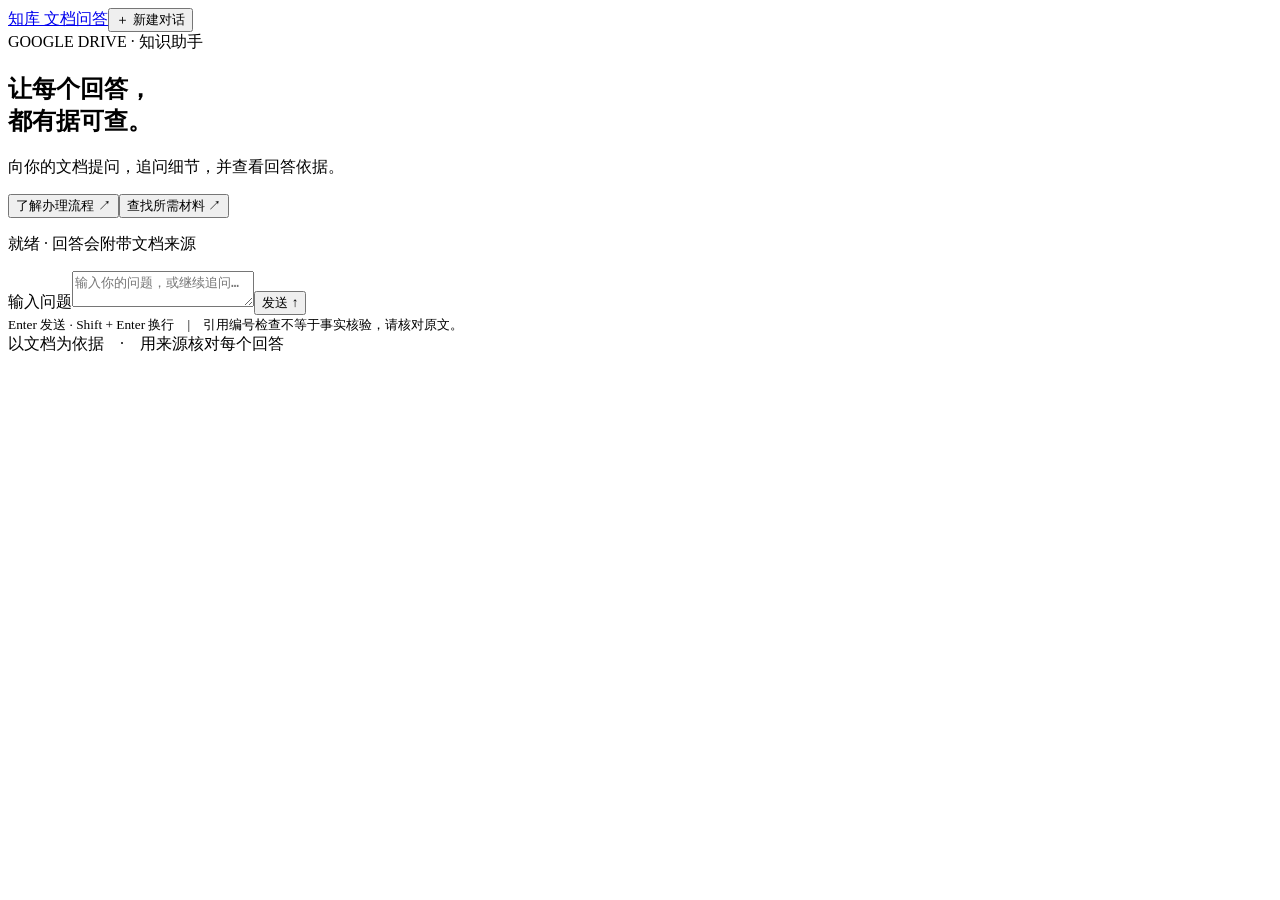
==== app/static/index.html @ 34389d99 "feat: combine LlamaIndex retrieval with LangChain chat and secure web sessions" ====
<!doctype html>
<html lang="zh-CN">
<head><meta charset="utf-8"><meta name="viewport" content="width=device-width, initial-scale=1"><title>知库 · 文档问答</title><link rel="stylesheet" href="/style.css"><script src="/app.js" defer></script></head>
<body>
<header><a class="brand" href="/">知库 <span>文档问答</span></a><button id="new-chat" type="button">＋ 新建对话</button></header>
<main>
<section id="welcome"><span class="eyebrow">GOOGLE DRIVE · 知识助手</span><h1>让每个回答，<br>都有据可查。</h1><p>向你的文档提问，追问细节，并查看回答依据。</p><div class="suggestions"><button type="button" data-question="文档中有哪些办理流程？">了解办理流程 ↗</button><button type="button" data-question="申请需要准备什么材料？">查找所需材料 ↗</button></div></section>
<section id="messages" aria-label="聊天消息" aria-live="polite"></section>
<div class="composer"><p id="status" role="status">就绪 · 回答会附带文档来源</p><form id="chat-form" data-endpoint="/chat/stream"><label for="question" class="sr-only">输入问题</label><textarea id="question" placeholder="输入你的问题，或继续追问…" rows="2" maxlength="4000" required></textarea><button id="send" type="submit">发送 ↑</button><button id="stop" type="button" hidden>停止</button></form><small>Enter 发送 · Shift + Enter 换行　|　引用编号检查不等于事实核验，请核对原文。</small></div>
</main><footer>以文档为依据　·　用来源核对每个回答</footer>
</body></html>
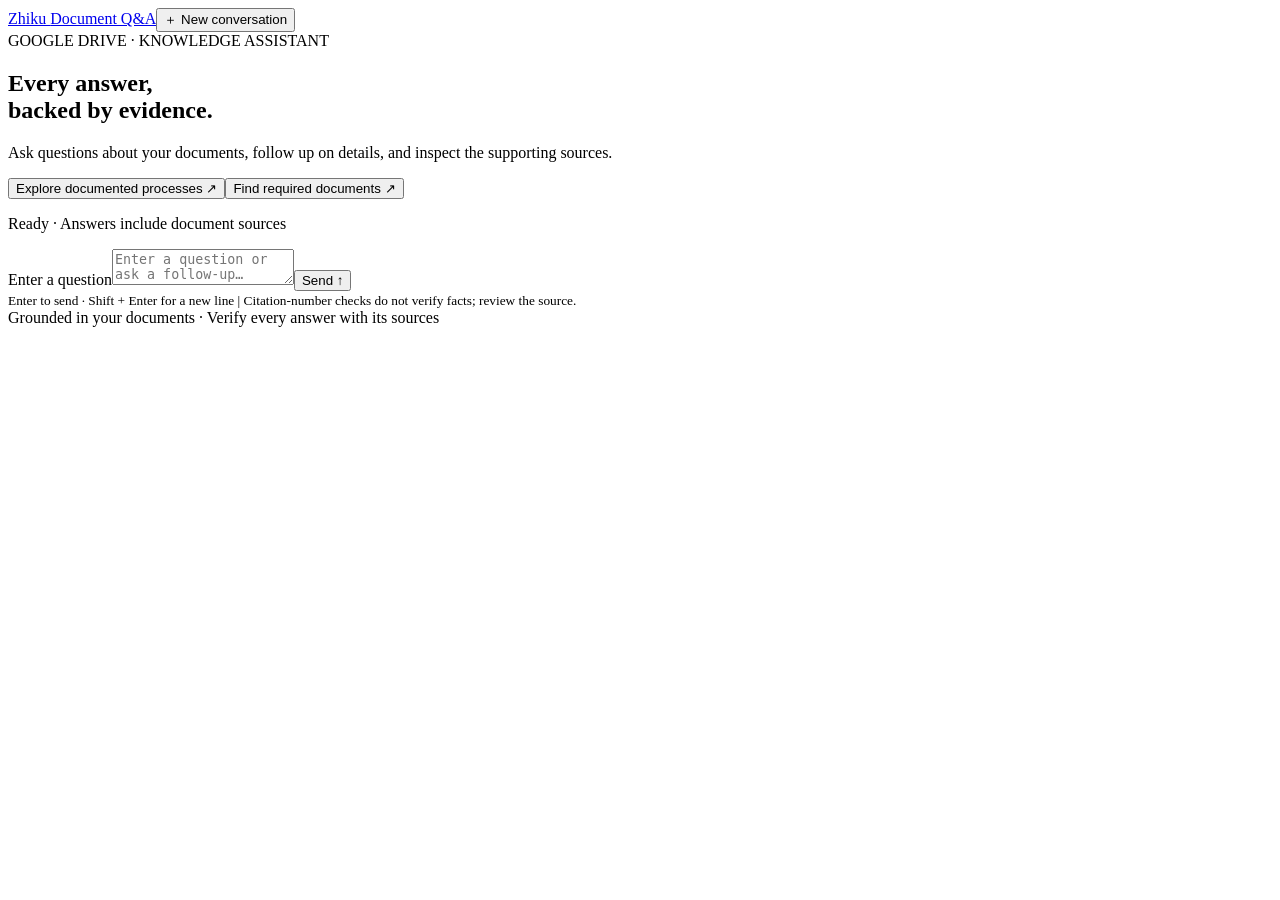
==== commit 387e855a: "commit" ====
--- a/app/static/index.html
+++ b/app/static/index.html
@@ -1,11 +1,11 @@
 <!doctype html>
-<html lang="zh-CN">
-<head><meta charset="utf-8"><meta name="viewport" content="width=device-width, initial-scale=1"><title>知库 · 文档问答</title><link rel="stylesheet" href="/style.css"><script src="/app.js" defer></script></head>
+<html lang="en">
+<head><meta charset="utf-8"><meta name="viewport" content="width=device-width, initial-scale=1"><title>Zhiku · Document Q&amp;A</title><link rel="stylesheet" href="/style.css"><script src="/app.js" defer></script></head>
 <body>
-<header><a class="brand" href="/">知库 <span>文档问答</span></a><button id="new-chat" type="button">＋ 新建对话</button></header>
+<header><a class="brand" href="/">Zhiku <span>Document Q&amp;A</span></a><button id="new-chat" type="button">＋ New conversation</button></header>
 <main>
-<section id="welcome"><span class="eyebrow">GOOGLE DRIVE · 知识助手</span><h1>让每个回答，<br>都有据可查。</h1><p>向你的文档提问，追问细节，并查看回答依据。</p><div class="suggestions"><button type="button" data-question="文档中有哪些办理流程？">了解办理流程 ↗</button><button type="button" data-question="申请需要准备什么材料？">查找所需材料 ↗</button></div></section>
-<section id="messages" aria-label="聊天消息" aria-live="polite"></section>
-<div class="composer"><p id="status" role="status">就绪 · 回答会附带文档来源</p><form id="chat-form" data-endpoint="/chat/stream"><label for="question" class="sr-only">输入问题</label><textarea id="question" placeholder="输入你的问题，或继续追问…" rows="2" maxlength="4000" required></textarea><button id="send" type="submit">发送 ↑</button><button id="stop" type="button" hidden>停止</button></form><small>Enter 发送 · Shift + Enter 换行　|　引用编号检查不等于事实核验，请核对原文。</small></div>
-</main><footer>以文档为依据　·　用来源核对每个回答</footer>
+<section id="welcome"><span class="eyebrow">GOOGLE DRIVE · KNOWLEDGE ASSISTANT</span><h1>Every answer,<br>backed by evidence.</h1><p>Ask questions about your documents, follow up on details, and inspect the supporting sources.</p><div class="suggestions"><button type="button" data-question="What processes are described in the documents?">Explore documented processes ↗</button><button type="button" data-question="What documents are required for the application?">Find required documents ↗</button></div></section>
+<section id="messages" aria-label="Chat messages" aria-live="polite"></section>
+<div class="composer"><p id="status" role="status">Ready · Answers include document sources</p><form id="chat-form" data-endpoint="/chat/stream"><label for="question" class="sr-only">Enter a question</label><textarea id="question" placeholder="Enter a question or ask a follow-up…" rows="2" maxlength="4000" required></textarea><button id="send" type="submit">Send ↑</button><button id="stop" type="button" hidden>Stop</button></form><small>Enter to send · Shift + Enter for a new line | Citation-number checks do not verify facts; review the source.</small></div>
+</main><footer>Grounded in your documents · Verify every answer with its sources</footer>
 </body></html>
